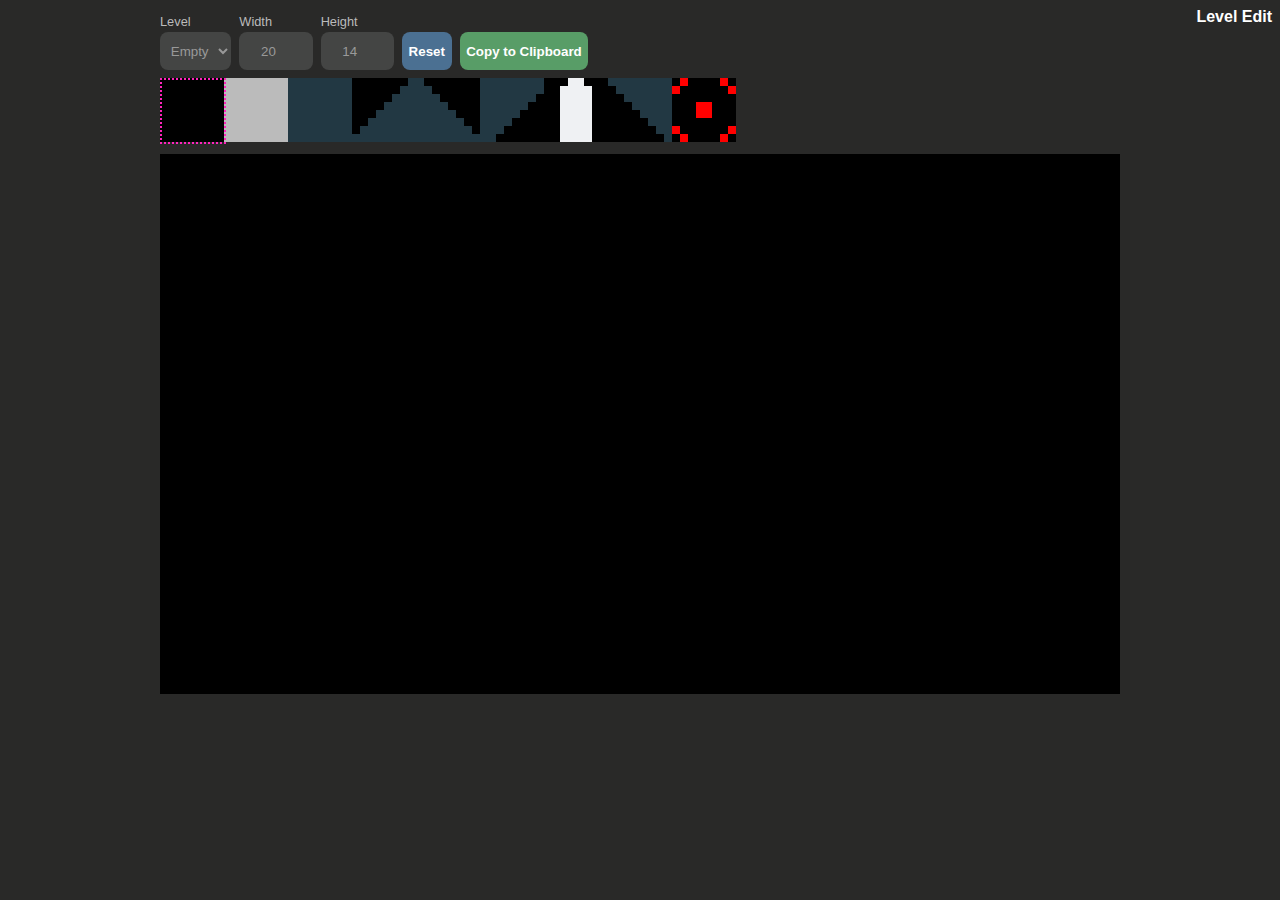
==== editor.html @ 150716b2 "feat: add a reset button that erases all tiles" ====
<!DOCTYPE html>
<html>
<head>
	<meta charset="utf-8">
	<meta name="viewport" content="width=device-width, initial-scale=1">
	<title>Neptune</title>
	<link rel="stylesheet" type="text/css" href="assets/editor.css">
	<link rel="shortcut icon" href="assets/favicon.png" />
</head>

<body>
	<span class="app-title">Level Edit</span>
	<div class="content">
		<div class="control-row">
			<div class="label-input-container">
				<label for="level-dropdown" id="level-dropdown" class="label">Level</label>
				<select id="level-dropdown" class="control" name="level-dropdown">
					<option value="a">Empty</option>
				</select>
			</div>

			<div class="label-input-container">
				<label for="tile-width" id="label-tile-width" class="label">Width</label>
				<input id="tile-width" type="number" value="" class="control" min="5" max="40"/>
			</div>

			<div class="label-input-container">
				<label for="tile-height" id="label-tile-height" class="label">Height</label>
				<input id="tile-height" type="number" value="" class="control" min="5" max="40"/>
			</div>

			<button id="reset-btn" class="secondary-btn control">
				Reset
			</button>

			<button id="copy-to-clipboard" class="primary-btn control">
				Copy to Clipboard
			</button>
			<span id="popup-message" class="popup-message"></span>

		</div>
		<canvas id="prerender-sprites-canvas" style="visibility: visible"></canvas>
		<div id="selection" class="selection"></div>
		<canvas id="canvas"></canvas>
	</div>

</body>

<script type="module" src="src/editor.js"></script>

</html>
---- assets/editor.css ----
:root {
	--screen-width: 960px;
	--screen-height: 540px;

	--selection-color: #FF24BD;

	--box-shadow: 0 0 22px rgba(0,0,0,0.0.1);
	--margin: 0.5rem;
	--displayed-sprite-width: 64px;

	--widget-height: 38px;
}

* {
	font-family: Arial;
}

body {
	background-color: #292928;
	margin: 0;
	padding: 0;
}

button, input, select {
	height: var(--widget-height);
	border-radius: 8px;
	outline: 0px solid black;
	border: 0px solid black;
}

button {
	color: #FFFFFF;
	font-weight: 900;
}
button.primary-btn {
	background-color: #589D67;
}
button.secondary-btn {
	background-color: #4B7092;
}

input, select {
	background-color: #444544;
	color: #999;
	font-weight: 100;
}
input[type="number"] {
	width: 60px;
}

label {
	color: #FFFFFF;
}

canvas {
	z-index: 0;
	background-color: #000000;
	margin-bottom: var(--margin);
	box-shadow: var(--box-shadow);
}

.content {
	margin: 2rem 0;
	position: relative;
	width: var(--screen-width);
	left: calc(50% - var(--screen-width) / 2);
}

.control-row {
	display: flex;
	flex-direction: row;
	margin-bottom: var(--margin);
}
.control {
	margin-right: var(--margin);
	text-align: center;
	box-shadow: var(--box-shadow);
	padding: 0 0.5em;
}

.label-input-container {
	display: flex;
	flex-direction: column;
}
.label-input-container .label {
	font-weight: 100;
	font-size: 0.8rem;
	position: absolute;
	color: #BBB;
	top: calc(var(--margin) * -1 - 0.6rem);
}

.app-title {
	position: absolute;
	font-weight: 900;
	right: 0;
	top: 0;
	color: white;
	padding: 0.5rem;
	pointer-events: none !important;
}

.selection {
	pointer-events: none;
	height: calc(var(--displayed-sprite-width) - 2px);
	width: calc(var(--displayed-sprite-width) - 2px);
	border: 2px dotted var(--selection-color);
	position: absolute;
	top: calc(0.5rem + 38px);
}

.popup-message {
	opacity: 0;
	color: #FFFFFF;
	border: 1px solid #FFFFFF;
	border-radius: 4px;
	padding: 0.5rem;
}


/* Animations */

.fadeOutAnimation {
	animation: fadeOut 3s;
	animation-fill-mode: forwards;
	animation-play-state: paused;
}

@keyframes fadeOut
{
	0%   {opacity: 0; transform: translate(0, 1rem);}
	10%  {opacity: 1; transform: none;}
	80%  {opacity: 1;}
	100% {opacity: 0;}
}
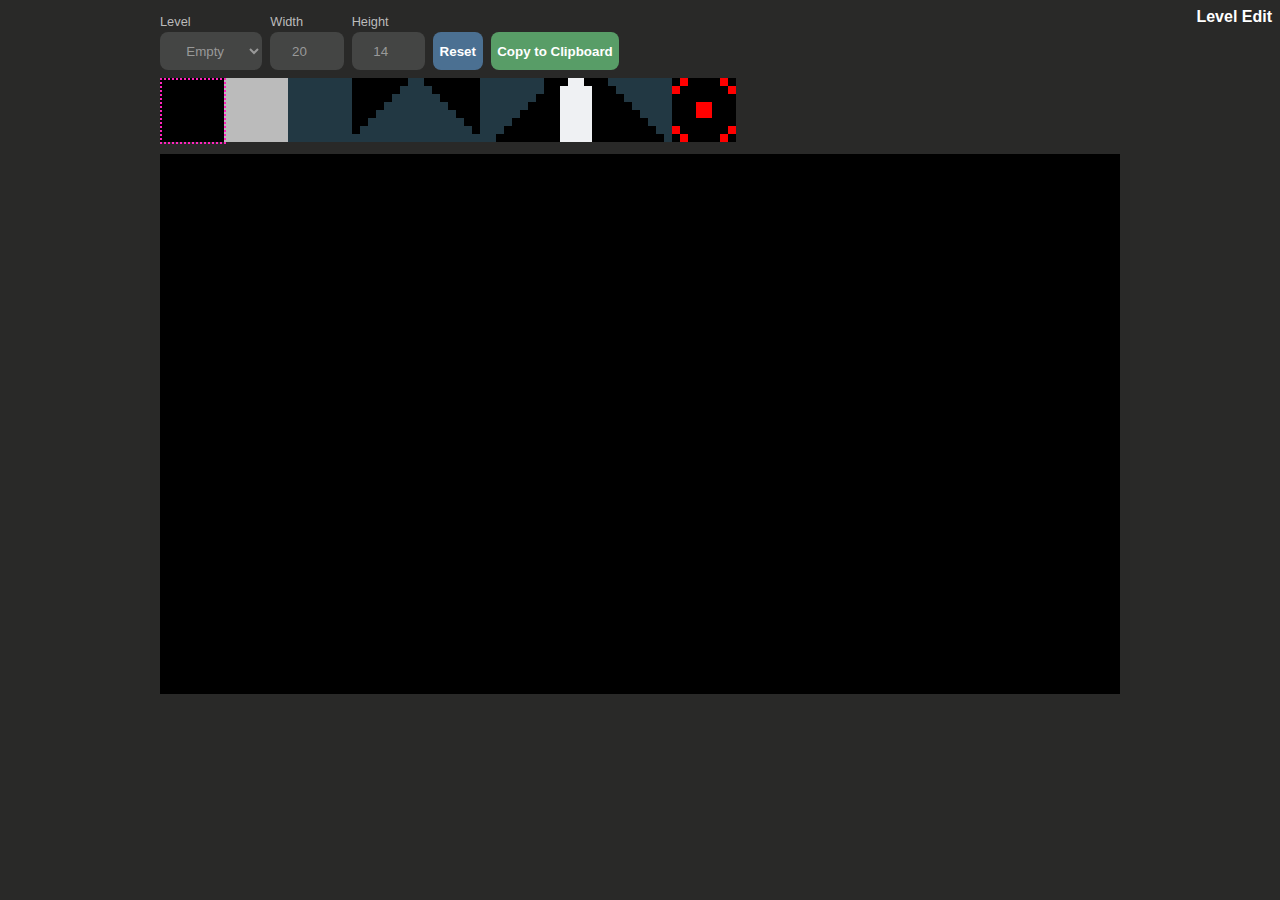
==== commit df418753: "feat(level selector): populate with names of made levels" ====
--- a/editor.html
+++ b/editor.html
@@ -13,7 +13,7 @@
 	<div class="content">
 		<div class="control-row">
 			<div class="label-input-container">
-				<label for="level-dropdown" id="level-dropdown" class="label">Level</label>
+				<label for="level-dropdown" id="label-level-dropdown" class="label">Level</label>
 				<select id="level-dropdown" class="control" name="level-dropdown">
 					<option value="a">Empty</option>
 				</select>
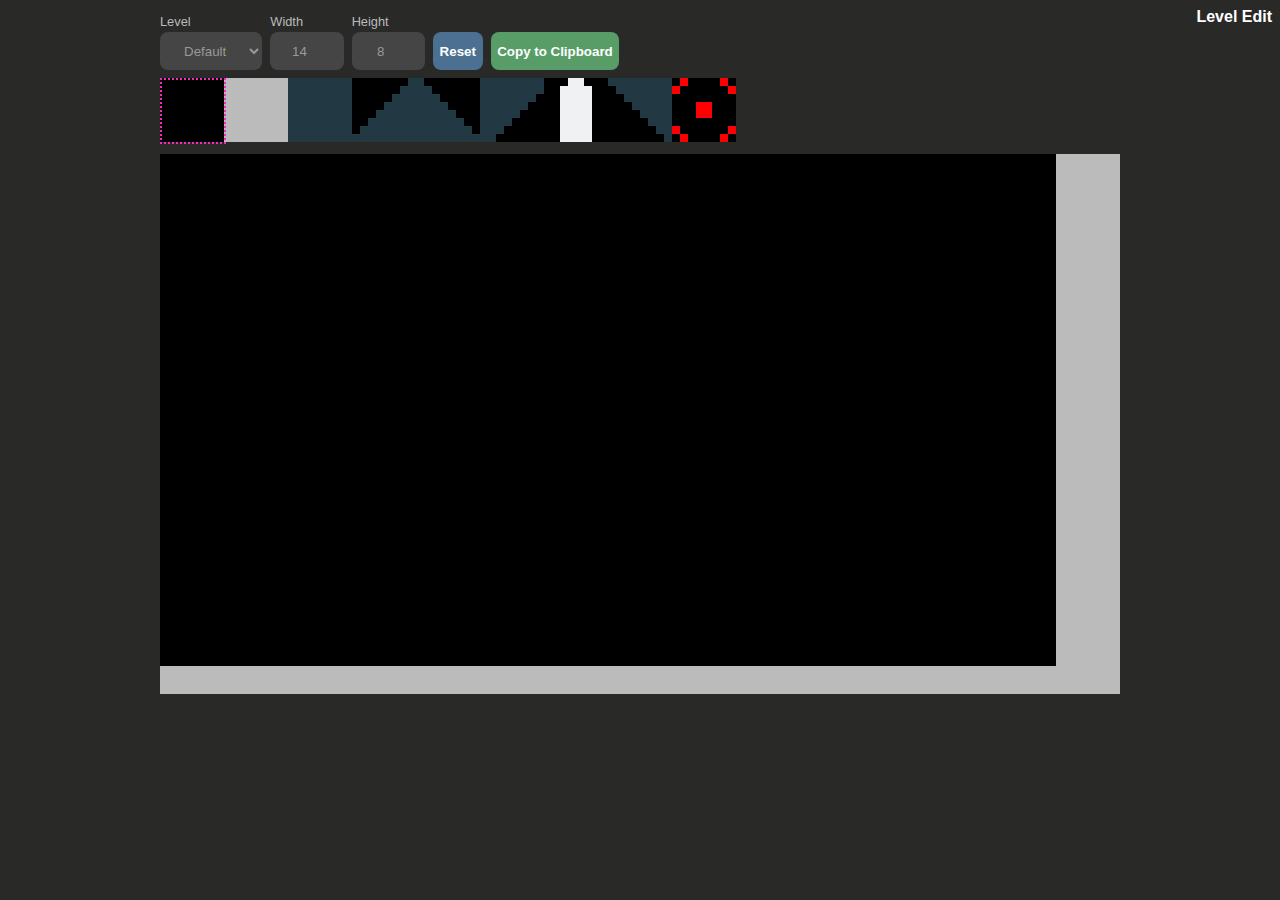
==== commit 2f17a6cd: "feat(level selector): allow user to plug in previously saved levels" ====
--- a/editor.html
+++ b/editor.html
@@ -15,7 +15,7 @@
 			<div class="label-input-container">
 				<label for="level-dropdown" id="label-level-dropdown" class="label">Level</label>
 				<select id="level-dropdown" class="control" name="level-dropdown">
-					<option value="a">Empty</option>
+					<option value="default">Default</option>
 				</select>
 			</div>
 
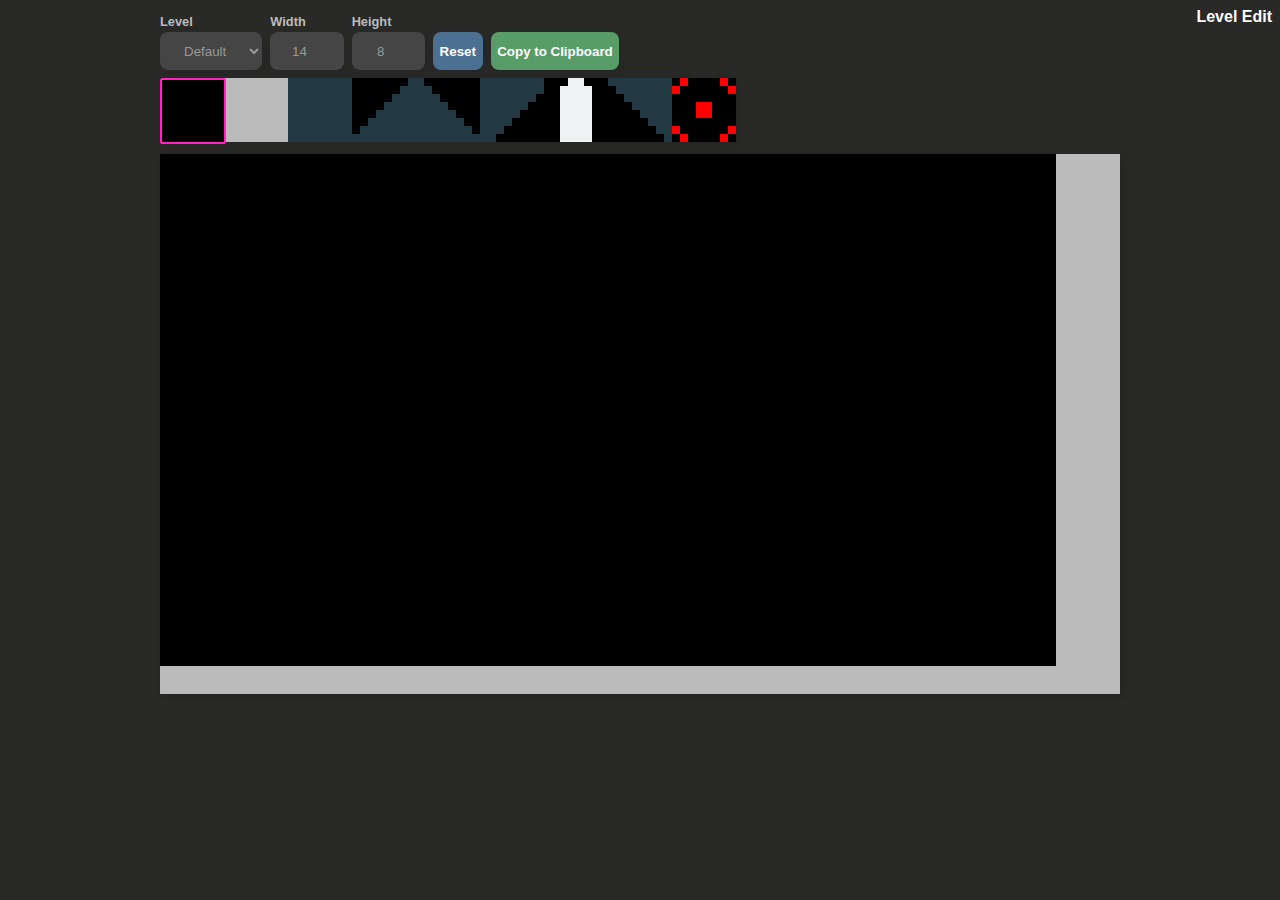
==== commit 5bd15a60: "feat(canvas): display a preview of the selected tile as you hover" ====
--- a/editor.html
+++ b/editor.html
@@ -42,6 +42,7 @@
 		<canvas id="prerender-sprites-canvas" style="visibility: visible"></canvas>
 		<div id="selection" class="selection"></div>
 		<canvas id="canvas"></canvas>
+		<canvas id="hover-canvas"></canvas>
 	</div>
 
 </body>
--- a/assets/editor.css
+++ b/assets/editor.css
@@ -3,8 +3,9 @@
 	--screen-height: 540px;
 
 	--selection-color: #FF24BD;
+	--selection-border-width: 2px;
 
-	--box-shadow: 0 0 22px rgba(0,0,0,0.0.1);
+	--box-shadow: 3px 3px 8px 0 rgba(0,0,0,0.1);
 	--margin: 0.5rem;
 	--displayed-sprite-width: 64px;
 
@@ -26,17 +27,23 @@
 	border-radius: 8px;
 	outline: 0px solid black;
 	border: 0px solid black;
+	box-shadow: var(--box-shadow);
 }
 
 button {
 	color: #FFFFFF;
 	font-weight: 900;
+	transition: 0.12s;
 }
 button.primary-btn {
 	background-color: #589D67;
 }
 button.secondary-btn {
 	background-color: #4B7092;
+}
+button:hover {
+	cursor: pointer;
+	opacity: 0.7;
 }
 
 input, select {
@@ -48,15 +55,20 @@
 	width: 60px;
 }
 
-label {
-	color: #FFFFFF;
-}
-
 canvas {
 	z-index: 0;
 	background-color: #000000;
 	margin-bottom: var(--margin);
 	box-shadow: var(--box-shadow);
+	cursor: pointer;
+}
+
+canvas#hover-canvas {
+	position: absolute;
+	pointer-events: none;
+	background-color: rgba(0,0,0,0);
+	opacity: 0.4;
+	left: 0;
 }
 
 .content {
@@ -83,7 +95,7 @@
 	flex-direction: column;
 }
 .label-input-container .label {
-	font-weight: 100;
+	font-weight: 900;
 	font-size: 0.8rem;
 	position: absolute;
 	color: #BBB;
@@ -102,9 +114,10 @@
 
 .selection {
 	pointer-events: none;
-	height: calc(var(--displayed-sprite-width) - 2px);
-	width: calc(var(--displayed-sprite-width) - 2px);
-	border: 2px dotted var(--selection-color);
+	height: calc(var(--displayed-sprite-width) - var(--selection-border-width));
+	width: calc(var(--displayed-sprite-width) - var(--selection-border-width));
+	border: var(--selection-border-width) solid var(--selection-color);
+	border-radius: 2px;
 	position: absolute;
 	top: calc(0.5rem + 38px);
 }
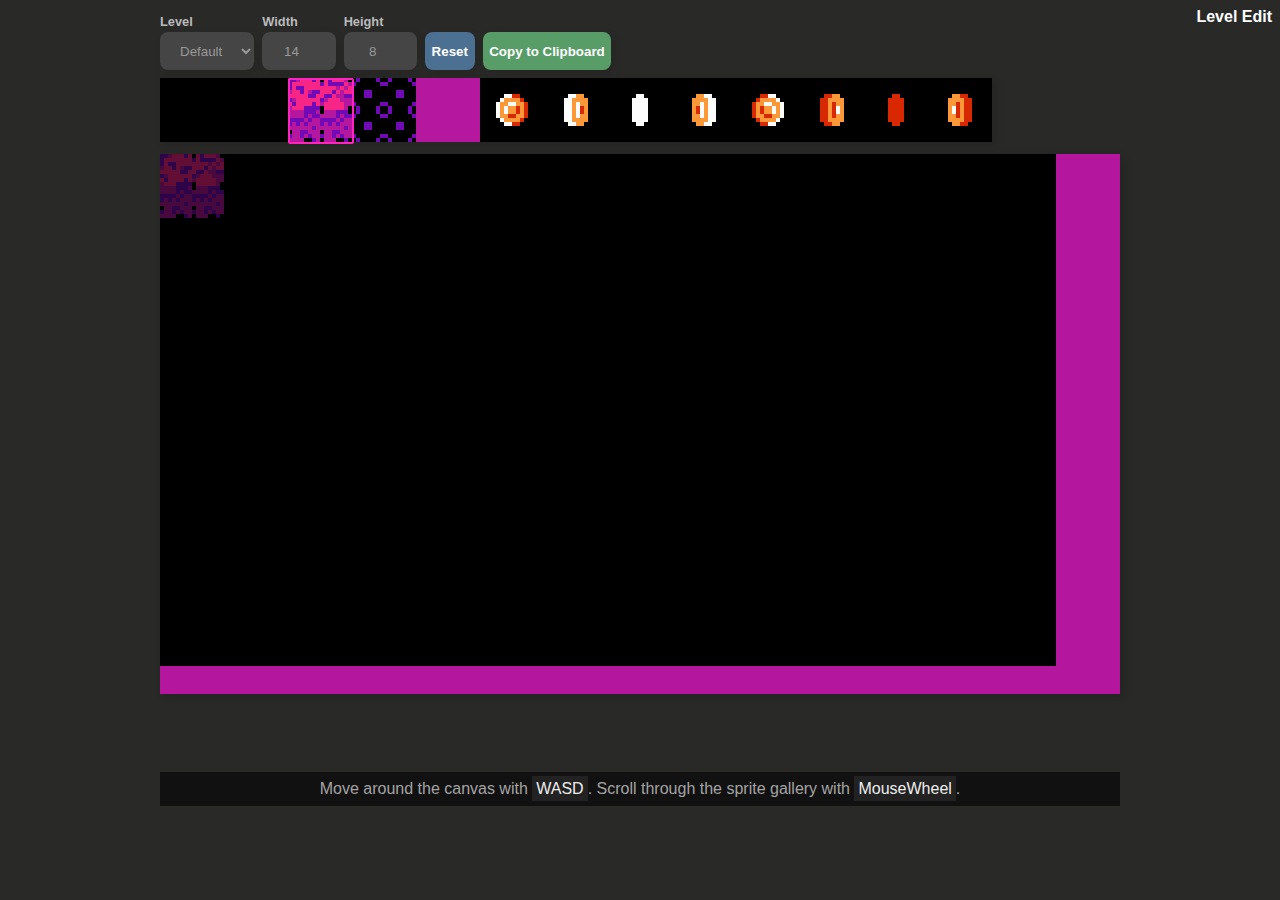
==== commit 23f521d7: "feat(editor): display shortcut instructions" ====
--- a/editor.html
+++ b/editor.html
@@ -43,6 +43,10 @@
 		<div id="selection" class="selection"></div>
 		<canvas id="canvas"></canvas>
 		<canvas id="hover-canvas"></canvas>
+		<div class="instructions">
+			Move around the canvas with <code>WASD</code>.
+			Scroll through the sprite gallery with <code>MouseWheel</code>.
+		</div>
 	</div>
 
 </body>
--- a/assets/editor.css
+++ b/assets/editor.css
@@ -130,6 +130,24 @@
 	padding: 0.5rem;
 }
 
+.instructions {
+	margin-top: 20px;
+	background-color: #111;
+	color: #A4A4A4;
+	z-index: 1;
+	position: absolute;
+	top: calc(50vh + var(--screen-height) / 2);
+	left: calc(50% - var(--screen-width) / 2);
+	width: calc(960px);
+	text-align: center;
+	padding: 0.5rem 0;
+}
+.instructions code {
+	color: #EEE;
+	background-color: #222;
+	padding: 0.25rem;
+}
+
 
 /* Animations */
 
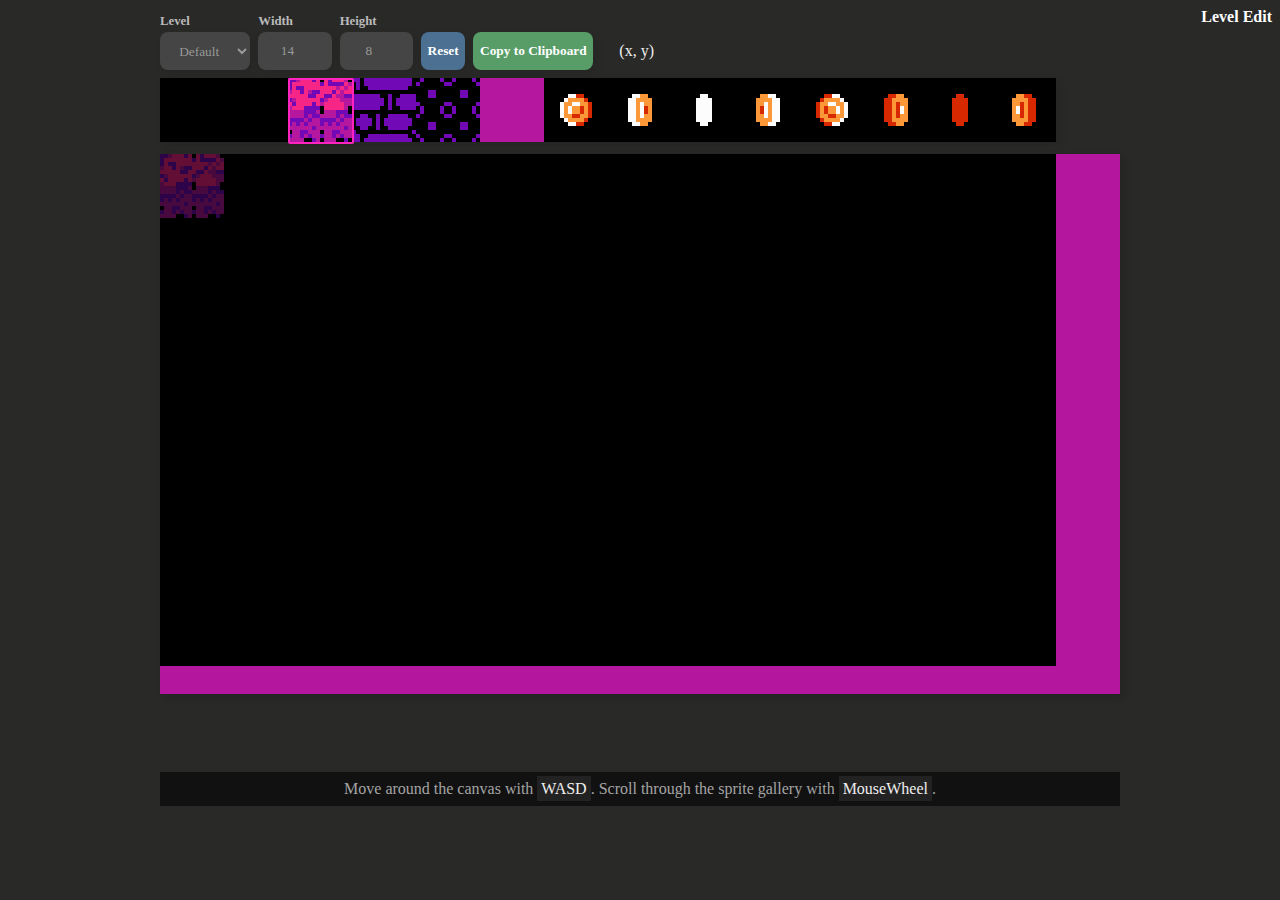
==== commit 298d389e: "feat(editor): display mouse x,y to not get lost" ====
--- a/editor.html
+++ b/editor.html
@@ -37,6 +37,7 @@
 				Copy to Clipboard
 			</button>
 			<span id="popup-message" class="popup-message"></span>
+			<span id="editor-mouse-coords" class="editor-mouse-coords">(x, y)</span>
 
 		</div>
 		<canvas id="prerender-sprites-canvas" style="visibility: visible"></canvas>
--- a/assets/editor.css
+++ b/assets/editor.css
@@ -13,7 +13,7 @@
 }
 
 * {
-	font-family: Arial;
+	font-family: Menlo;
 }
 
 body {
@@ -148,6 +148,10 @@
 	padding: 0.25rem;
 }
 
+.editor-mouse-coords {
+	color: #EEE;
+	align-self: center;
+}
 
 /* Animations */
 
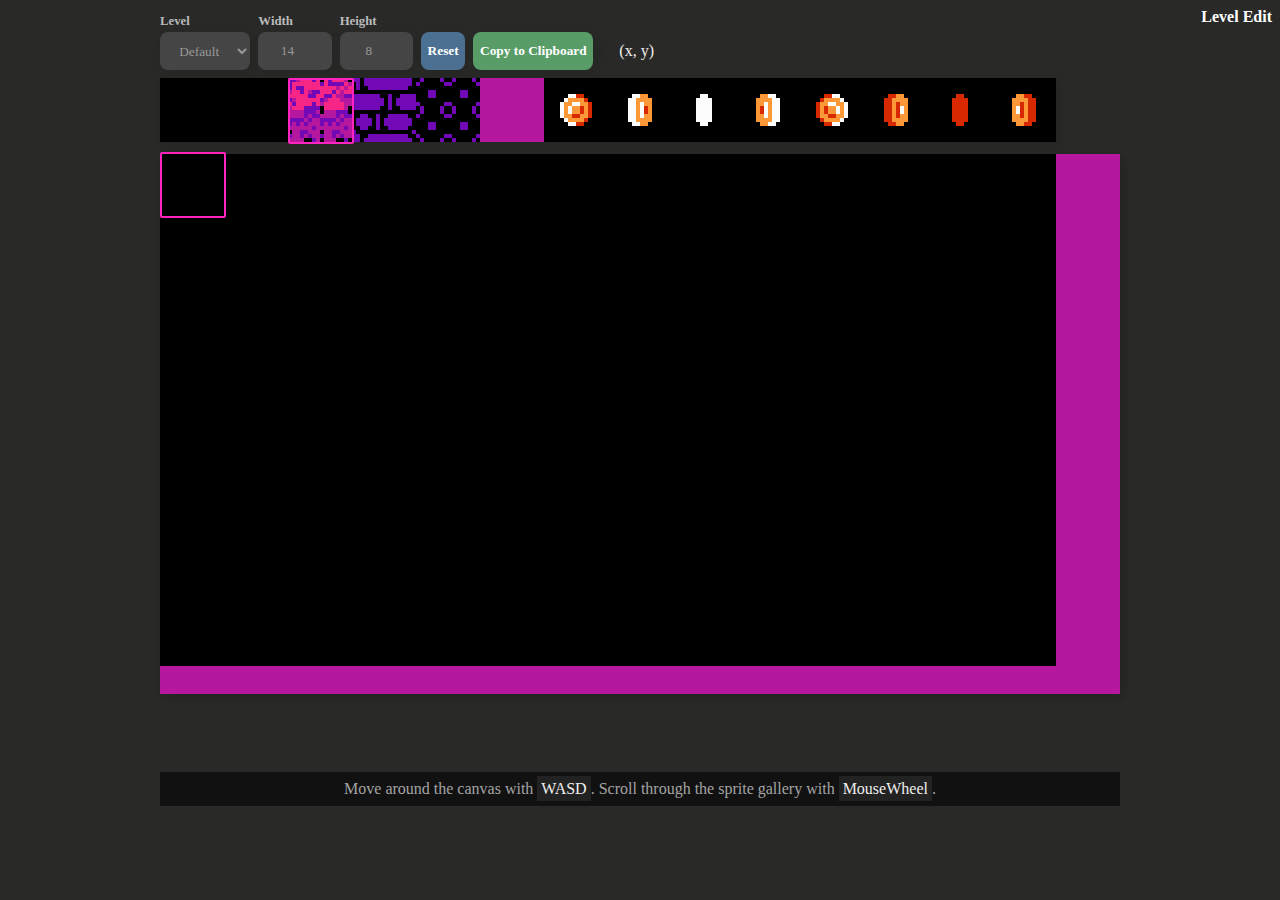
==== commit 8d483932: "feat(engine): display preview tile with outline" ====
--- a/editor.html
+++ b/editor.html
@@ -42,6 +42,7 @@
 		</div>
 		<canvas id="prerender-sprites-canvas" style="visibility: visible"></canvas>
 		<div id="selection" class="selection"></div>
+		<div id="preview-outline" class="preview-outline"></div>
 		<canvas id="canvas"></canvas>
 		<canvas id="hover-canvas"></canvas>
 		<div class="instructions">
--- a/assets/editor.css
+++ b/assets/editor.css
@@ -112,15 +112,22 @@
 	pointer-events: none !important;
 }
 
-.selection {
+.selection, .preview-outline {
 	pointer-events: none;
 	height: calc(var(--displayed-sprite-width) - var(--selection-border-width));
 	width: calc(var(--displayed-sprite-width) - var(--selection-border-width));
 	border: var(--selection-border-width) solid var(--selection-color);
 	border-radius: 2px;
 	position: absolute;
+}
+
+.selection {
 	top: calc(0.5rem + 38px);
 }
+.preview-outline {
+	top: calc(0.5rem + var(--widget-height) + var(--margin) + 64px + 2px);
+}
+
 
 .popup-message {
 	opacity: 0;
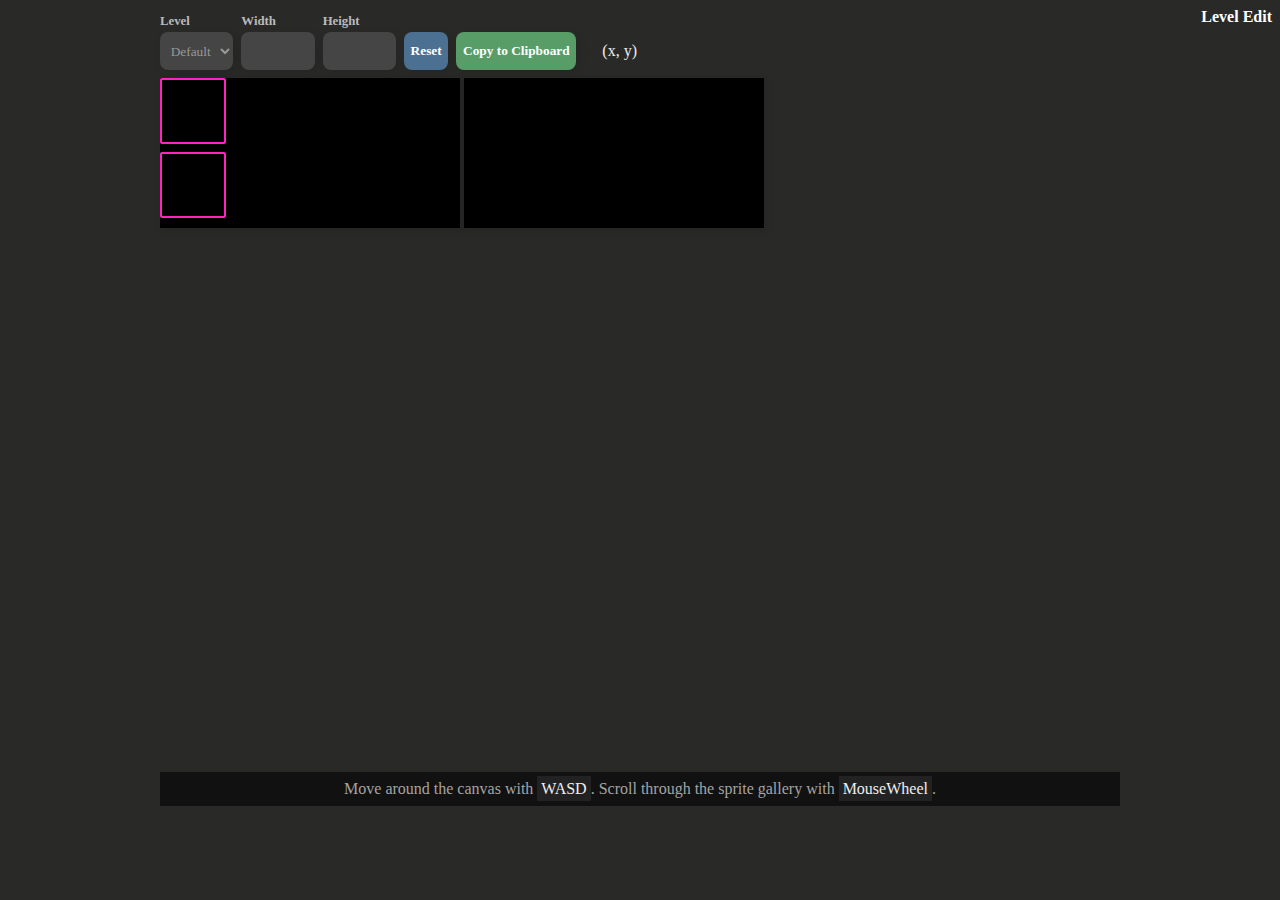
==== commit 9ad3c89b: "refactor(editor): remove unused canvas" ====
--- a/editor.html
+++ b/editor.html
@@ -44,7 +44,6 @@
 		<div id="selection" class="selection"></div>
 		<div id="preview-outline" class="preview-outline"></div>
 		<canvas id="canvas"></canvas>
-		<canvas id="hover-canvas"></canvas>
 		<div class="instructions">
 			Move around the canvas with <code>WASD</code>.
 			Scroll through the sprite gallery with <code>MouseWheel</code>.
